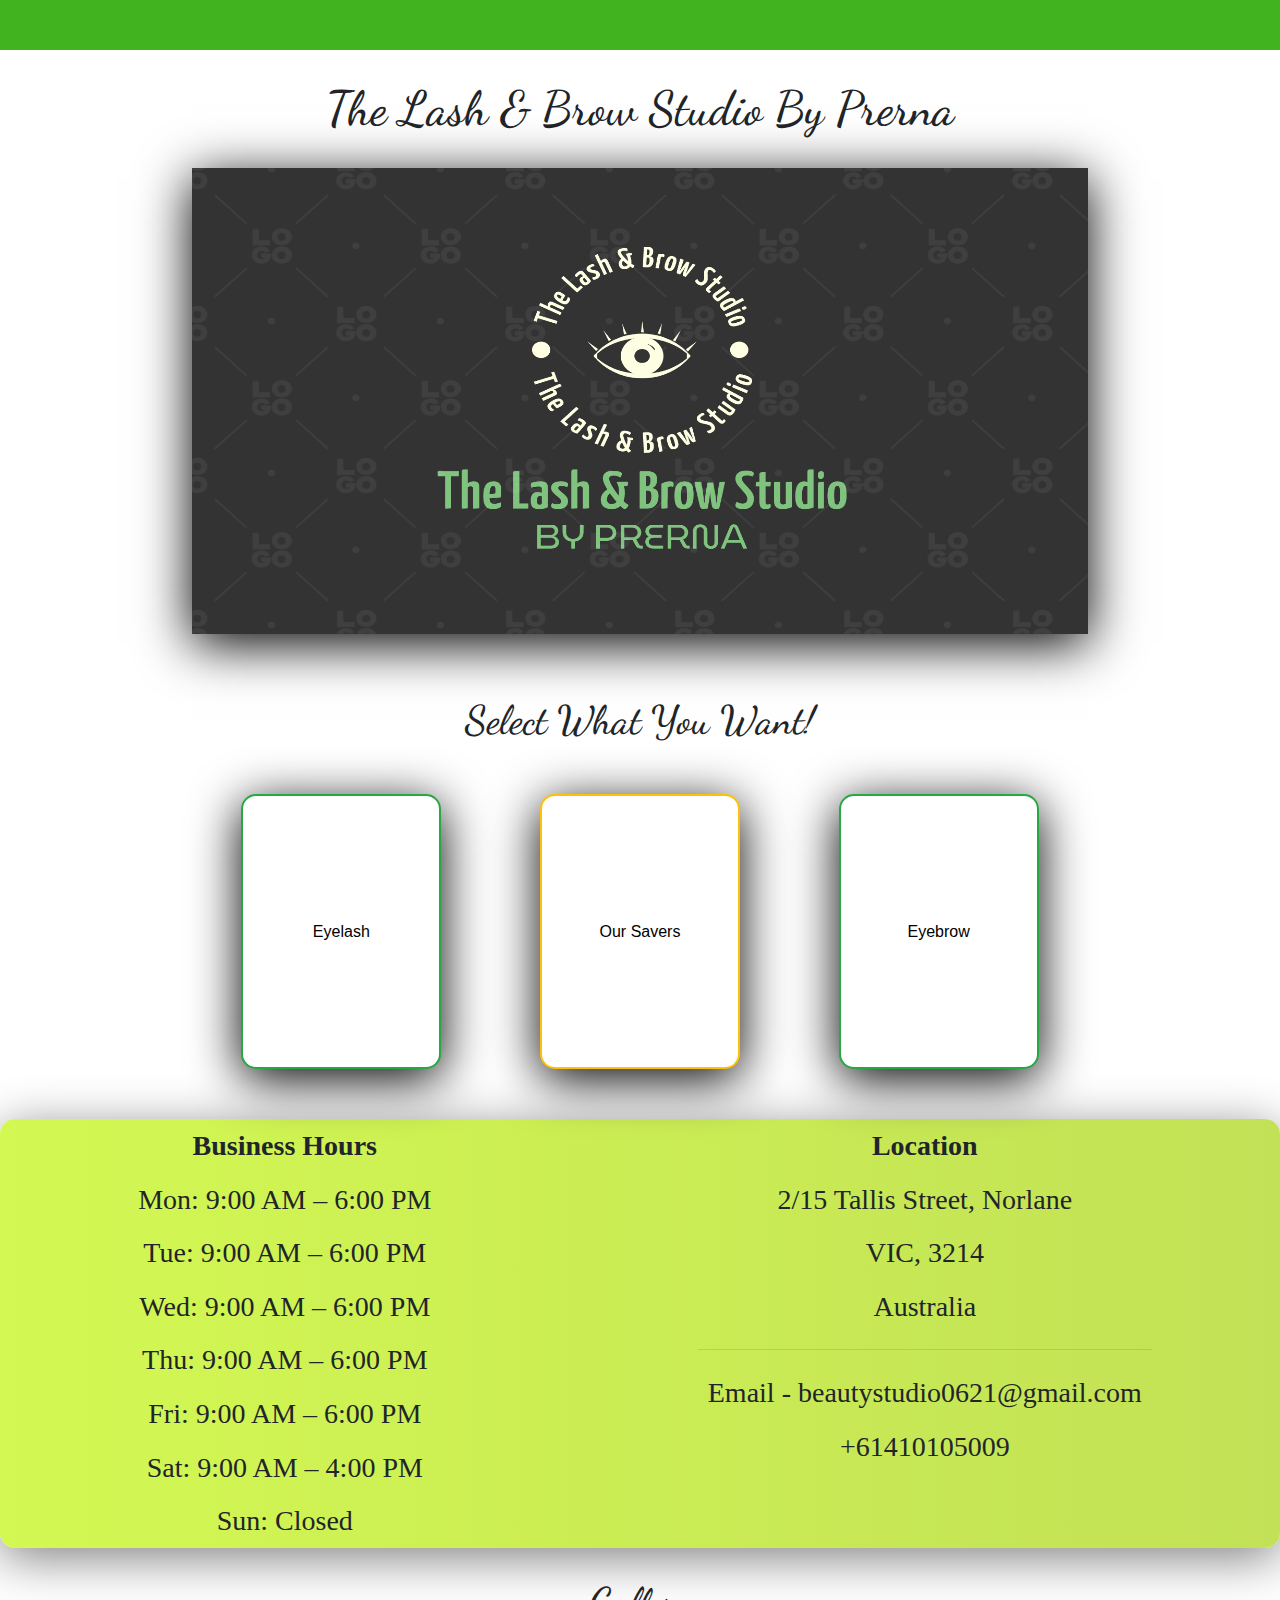
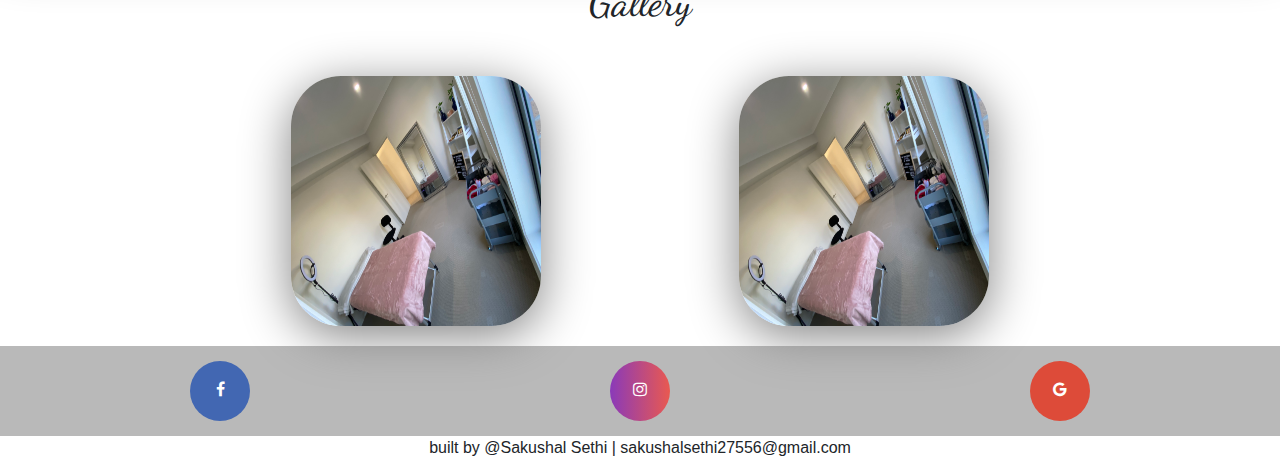
==== index.html @ e70405dd "Add files via upload" ====
<html lang="en">
<head>
    <meta charset="UTF-8">
    <meta http-equiv="X-UA-Compatible" content="IE=edge">
    <meta name="viewport" content="width=device-width, initial-scale=1.0">
    <link rel="stylesheet" href="css/tlbs.css">
    <link rel="preconnect" href="https://fonts.googleapis.com">
    <link rel="preconnect" href="https://fonts.gstatic.com" crossorigin>
    <link href="https://fonts.googleapis.com/css2?family=Dancing+Script:wght@700&family=Lato&display=swap" rel="stylesheet">
    <link rel="stylesheet" href="https://cdn.jsdelivr.net/npm/bootstrap@4.6.0/dist/css/bootstrap.min.css">
    <link rel="stylesheet" href="https://cdnjs.cloudflare.com/ajax/libs/font-awesome/4.7.0/css/font-awesome.min.css">
    <title>Prerna</title>
</head>
<body>
    <div class="header"> </div>

    <div class="container-1">
        <h2>The Lash & Brow Studio By Prerna</h2>
    
   
     <div class="logo">
        <img src="images/logo.png" alt="LOGO">  
    </div> 
    </div>


    <div class="container-2">
        
            <h2>Select What You Want!</h2>
        <div class="lash">
            <button class="btn btn-success" id="lashes" onclick="lashList()">Eyelash</button>
            <button class="btn btn-warning" id="savers" onclick="saverList()">Our Savers</button>
            <button class="btn btn-success" id="brows" onclick="browList()">Eyebrow</button>
        </div>

        <div class="price-list" id="list">
            
        </div>
    </div>


    <div class="container-3">

        <div class="timing">
            <h2><strong>Business Hours</strong></h2>
            <h4>Mon:	9:00 AM – 6:00 PM</h4>
            <h4>Tue:	9:00 AM – 6:00 PM</h4>
            <h4>Wed:	9:00 AM – 6:00 PM</h4>
            <h4>Thu:	9:00 AM – 6:00 PM</h4>
            <h4>Fri:	9:00 AM – 6:00 PM</h4>
            <h4>Sat:	9:00 AM – 4:00 PM</h4>
            <h4>Sun:	Closed</h4>
        </div>
        <div class="location">
            <h2><strong>Location</strong></h2>
            <h4>2/15 Tallis Street, Norlane</h4>
            <h4>VIC, 3214</h4>
            <h4>Australia</h4>
            <hr>
            <h4>Email - beautystudio0621@gmail.com</h4>
            <h4>+61410105009</h4>

        </div>
        
    </div>

    <div class="container-4">
        <h2>Gallery</h2>
        <div class="gallery">       
         <img src="images/img1.png" alt="">
         <img src="images/img1.png" alt="">
        </div>
    </div>







    <div class="container-5">
        
        <div class="link">
            <a href="https://www.facebook.com/The-Lash-Brow-Studio-by-Prerna-117638247203598/" class="fa fa-facebook"></a>
        </div>
        <div class="link">
            <a href="https://instagram.com/lash_and_brows_by_prerna?utm_medium=copy_link" class="fa fa-instagram"></a>
        </div>
        <div class="link">
            <a href="https://www.google.com/maps/place/The+Lash+%26+Brow+Studio+By+Prerna/@-38.0922718,144.3661963,20z/data=!4m5!3m4!1s0x0:0x9fc5016f57533d14!8m2!3d-38.0937442!4d144.3641176?hl=en-AU" class="fa fa-google"></a>
        </div>

    </div>
    <center>
       <p> built by @Sakushal Sethi | sakushalsethi27556@gmail.com</p>
    </center>






    




    <script src="js/tlbs.js"></script>

</body>
</html>
---- css/tlbs.css ----
.header {
    background-color: #41B31F;
    width: 100%;
    height: 50px;
}




.container-1 {
    display: flex;
    padding: 0px;
    flex-wrap: wrap;
    justify-content: space-around;
    margin: 0 auto;;
    width: 70%;
}

.container-1 h2{
    font-size: 300%;
    text-align: center;
    font-family: 'Lato';
    font-family: 'Dancing Script', cursive;
    margin: 30px auto;
}

.container-1 img {
    box-shadow: 0px 10px 50px rgba(0, 0, 0, 7);
    width: 100%;
    height: 90%;
}

.container-1 img:hover {
    box-shadow: 0px 10px 50px #41B31F;
}



.container-2 h2, h4{
    font-size: 250%;
    text-align: center;
    font-family: 'Lato';
    font-family: 'Dancing Script', cursive;
    margin: 0px auto;
    padding: 10px;    
}

.container-2 li{
    font-size: 110%;
    text-align: center;
    font-family: 'Lato';
    font-family: 'Dancing Script', cursive;
    margin: 0px auto;
    padding: 10px;    
}

.lash {
    display: flex;
    flex-wrap: wrap;
    justify-content: center;
    margin: 30px auto;;
    width: 70%;
    text-align: center;
}

.lash button{
    margin: 10px auto;
    text-align: center;
    width: 200px;
    height: 275px;
    box-shadow: 0px 10px 50px black;
    background-color: white;
    color: black;
    border-radius: 15px;
    border-width: 2px;
    transition: all 0.25s ease;
}

button:hover {
    transform: translate3d(0, -10px, 0);
    box-shadow: 0 2rem 5rem 0 rgba(0,0,0,0.1);
}

.price-list {
    background-image: linear-gradient(to right, #72CF56, #61B04A);
    box-shadow: 0px 10px 50px #218D01;
    width: 70%;
   
    border-radius: 15px;
    text-align: center;
    
    padding: 0px;
    flex-wrap: wrap;
    margin: 40px auto;;
    

}

.container-3 {
    display: flex;
    padding: 0px;
    flex-wrap: wrap;
    justify-content: space-around;
    margin: 0px auto;;
    width: 100%;
    background-image: linear-gradient(to right, #D3F852, #C2E156);
    border-radius: 15px;
    box-shadow: 0px 10px 50px grey;

}

.container-3 h2, .container-3 h4{
    font-size: 175%;
    text-align: center;
    font-family: "Times New Roman", Times, serif;
    margin: 0px auto;
    padding: 10px;    

}



.container-4 h2 {
    font-size: 250%;
    text-align: center;
    font-family: 'Lato';
    font-family: 'Dancing Script', cursive;
    margin: 0px auto;
    padding: 30px;    

}

.gallery {
    display: flex;
    padding: 0px;
    flex-wrap: wrap;
    justify-content: space-around;
    margin: 10px auto;;
    width: 70%;
    text-align: center;

}

.gallery img {
    width: 250px;
    height: 250px;
    margin: 10px;
    box-shadow: 0px 10px 50px grey;
    border-radius: 50px;
}


.container-5 {
    display: flex;
    padding: 0px;
    flex-wrap: wrap;
    justify-content: space-around;
    margin: 0px auto;;
    width: 100%;
    background-color: rgb(185, 185, 185);
    padding: 10px;

}

.fa {
    padding: 20px;
    font-size: 80px;
    width: 60px;
    height: 60px;
    text-align: center;
    margin: 5px 8px;
    border-radius: 50%;
    transition: all 0.25s ease;
}



.fa:hover {
    transform: translate3d(0, -5px, 0);
    box-shadow: 0 2rem 5rem 0 rgba(0,0,0,0.1);
    text-decoration: none;
}
  

  
.fa-facebook {
    background: #4267B2;
    color: white;
    text-decoration: none;
}

.fa-instagram {
    background-image: linear-gradient(to right, #8a3ab9, #e95950);
    color: white;
  }

.fa-google {
    background: #dd4b39;
    color: white;
}
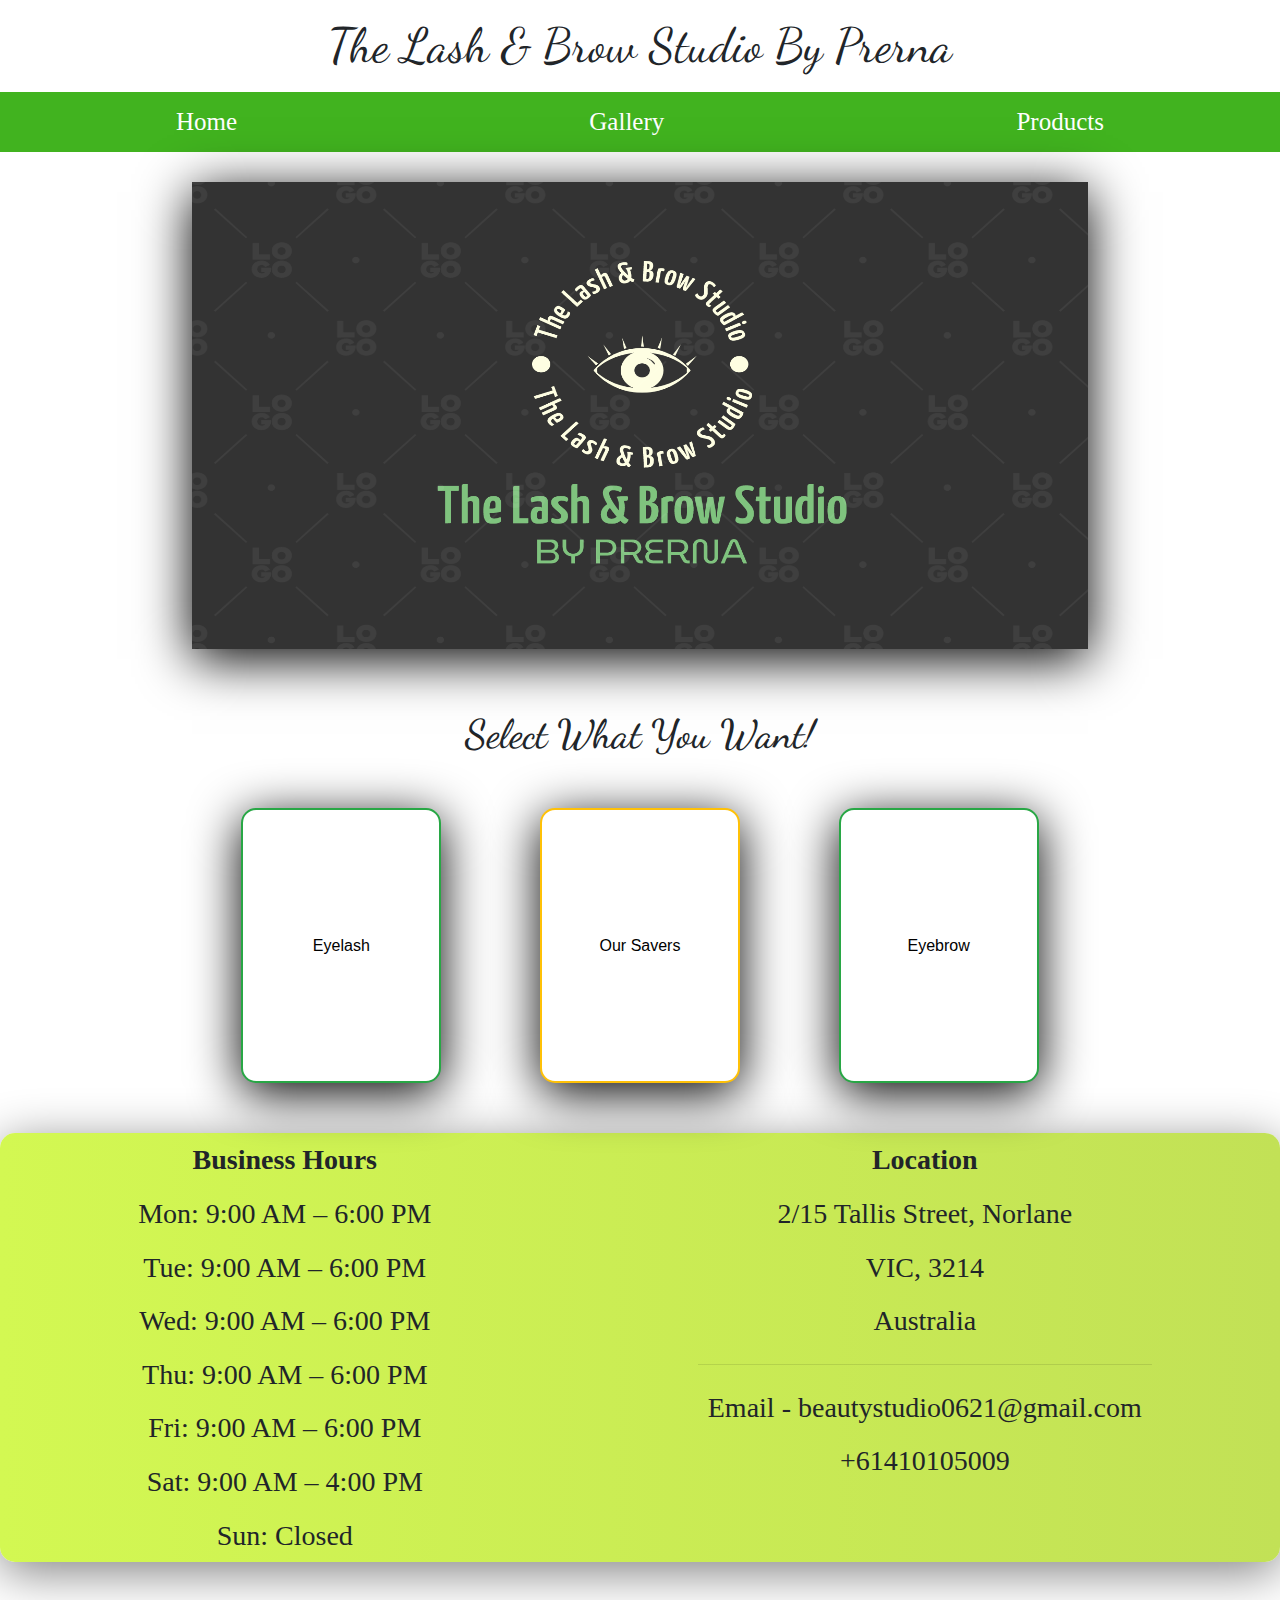
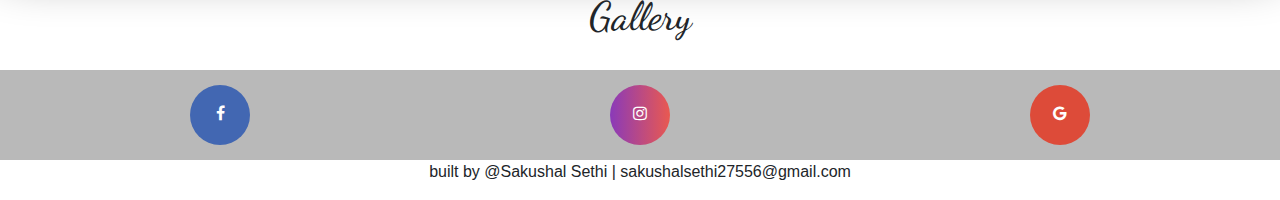
==== commit 214272c2: "Add files via upload" ====
--- a/index.html
+++ b/index.html
@@ -12,10 +12,17 @@
     <title>Prerna</title>
 </head>
 <body>
-    <div class="header"> </div>
+<div class="top">
+    <p>The Lash & Brow Studio By Prerna</p>
+</div>
+    <div class="header">
+        <a href="index.html">Home</a>
+        <a href="gallery.html">Gallery</a>
+        <a href="cart.html">Products</a>
+    </div>
 
     <div class="container-1">
-        <h2>The Lash & Brow Studio By Prerna</h2>
+        
     
    
      <div class="logo">
@@ -67,9 +74,7 @@
     <div class="container-4">
         <h2>Gallery</h2>
         <div class="gallery">       
-         <img src="images/img1.png" alt="">
-         <img src="images/img1.png" alt="">
-        </div>
+         </div>
     </div>
 
 
@@ -78,7 +83,7 @@
 
 
 
-    <div class="container-5">
+    <div class="container-8">
         
         <div class="link">
             <a href="https://www.facebook.com/The-Lash-Brow-Studio-by-Prerna-117638247203598/" class="fa fa-facebook"></a>
--- a/css/tlbs.css
+++ b/css/tlbs.css
@@ -1,10 +1,45 @@
+body {
+    margin: 0;
+}
+
 .header {
     background-color: #41B31F;
     width: 100%;
-    height: 50px;
-}
-
-
+    height: 60px;
+    margin-bottom: 30px;
+    display: flex;
+    padding: 0px;
+    flex-wrap: wrap;
+    flex-direction: row;
+    justify-content: space-around;
+    width: 100%;
+    align-items: center;
+
+}
+
+.header a {
+    color: white;
+    font-size: 25px;
+    font-weight: 500;
+    font-family: 'Times New Roman', Times, serif;
+    text-decoration: none;
+
+}
+
+.header a:hover{
+    color: black;
+    text-decoration: none;
+}
+
+.top p{
+    font-size: 300%;
+    text-align: center;
+    font-family: 'Lato';
+
+    font-family: 'Dancing Script', cursive;
+    margin: 10px auto;
+    width: 100%;
+}
 
 
 .container-1 {
@@ -16,13 +51,7 @@
     width: 70%;
 }
 
-.container-1 h2{
-    font-size: 300%;
-    text-align: center;
-    font-family: 'Lato';
-    font-family: 'Dancing Script', cursive;
-    margin: 30px auto;
-}
+
 
 .container-1 img {
     box-shadow: 0px 10px 50px rgba(0, 0, 0, 7);
@@ -76,7 +105,7 @@
     transition: all 0.25s ease;
 }
 
-button:hover {
+.lash button:hover {
     transform: translate3d(0, -10px, 0);
     box-shadow: 0 2rem 5rem 0 rgba(0,0,0,0.1);
 }
@@ -118,8 +147,6 @@
 
 }
 
-
-
 .container-4 h2 {
     font-size: 250%;
     text-align: center;
@@ -127,30 +154,12 @@
     font-family: 'Dancing Script', cursive;
     margin: 0px auto;
     padding: 30px;    
-
-}
-
-.gallery {
-    display: flex;
-    padding: 0px;
-    flex-wrap: wrap;
-    justify-content: space-around;
-    margin: 10px auto;;
-    width: 70%;
-    text-align: center;
-
-}
-
-.gallery img {
-    width: 250px;
-    height: 250px;
-    margin: 10px;
-    box-shadow: 0px 10px 50px grey;
-    border-radius: 50px;
-}
-
-
-.container-5 {
+}
+
+
+
+
+.container-8 {
     display: flex;
     padding: 0px;
     flex-wrap: wrap;
@@ -162,7 +171,7 @@
 
 }
 
-.fa {
+ .fa {
     padding: 20px;
     font-size: 80px;
     width: 60px;
@@ -197,4 +206,12 @@
 .fa-google {
     background: #dd4b39;
     color: white;
+}
+
+
+center p {
+    position: relative;
+    bottom: 0px;
+    right: 0px;
+    left: 0px;
 }